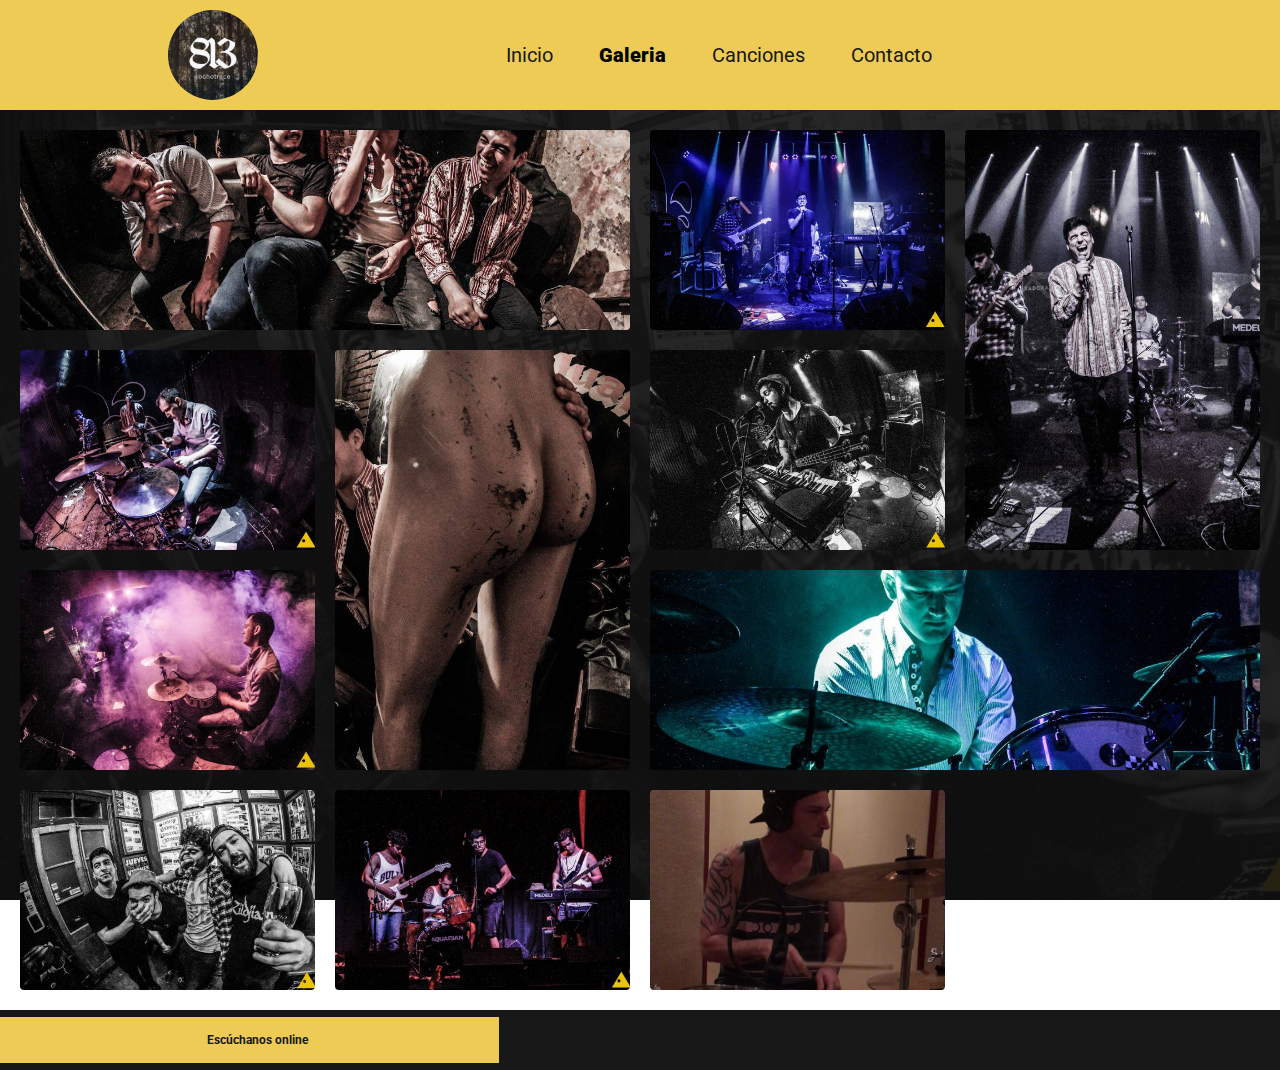
==== gallery.html @ 2112e296 "Update gallery.html" ====
<!DOCTYPE html>
<html lang="es">
<head>
    <meta charset="UTF-8">
    <meta http-equiv="X-UA-Compatible" content="IE=edge">
    <meta name="viewport" content="width=device-width, initial-scale=1.0">
    <link rel="icon" href="images/Logo.jpg">
    <link rel="stylesheet" href="css/styleGallery.css">
    <link rel="stylesheet" href="css/galleryQueries.css">
    <link rel="stylesheet" href="https://use.fontawesome.com/releases/v5.15.4/css/all.css" integrity="sha384-DyZ88mC6Up2uqS4h/KRgHuoeGwBcD4Ng9SiP4dIRy0EXTlnuz47vAwmeGwVChigm" crossorigin="anonymous">
    <title>-813-</title>
</head>
<body>
    <header>
        <nav class="navbar">
            <img src="images/Logo.jpg" class="logo" alt="813 Logo">
            <ul class="menu" id="menu">
                <li><a href="index.html">Inicio</a></li>
                <li style="font-weight: 900;">Galeria</li>
                <li><a href="#">Canciones</a></li>
                <li><a href="#">Contacto</a></li>
            </ul>
            <div class="menubar" id="menubar">
                <i class="fas fa-bars"></i>
            </div>
        </nav>
    </header>

    <main class="galleryContainer">
        <div class="gridItem wide" style="background-image: url(images/gallery/image1.jpg);"></div>
        <div class="gridItem" style="background-image: url(images/gallery/image2.jpg);"></div>
        <div class="gridItem tall" style="background-image: url(images/gallery/image3.jpg);"></div>
        <div class="gridItem" style="background-image: url(images/gallery/image4.jpg);"></div>
        <div class="gridItem tall" style="background-image: url(images/gallery/image5.jpg);"></div>
        <div class="gridItem" style="background-image: url(images/gallery/image6.jpg);"></div>
        <div class="gridItem wide" style="background-image: url(images/gallery/image7.jpg);"></div>
        <div class="gridItem" style="background-image: url(images/gallery/image8.jpg);"></div>
        <div class="gridItem l" style="background-image: url(images/gallery/image9.jpg);"></div>
        <div class="gridItem" style="background-image: url(images/gallery/image10.jpg);"></div>
        <div class="gridItem" style="background-image: linear-gradient(rgba(16, 16, 16, .1), rgba(16, 16, 16, .1)), url(images/gallery/image11.jpg);"></div>
    </main>

    <footer class="footer">
        <a href="player.html"><div class="listenOnline">
            <i class="fas fa-headphones"></i>
            <h2>Escúchanos online</h2>
        </div></a>
        <div class="followMe">
            <h2>Seguinos</h2>
        </div>
        <div class="socialNetwork">
            <a href="https://www.facebook.com/elochotrece" target="_blank"><i class="fab fa-facebook-f"></i></a>
            <a href="https://www.instagram.com/ocho.trece" target="_blank"><i class="fab fa-instagram"></i></a>
            <i class="fab fa-whatsapp"></i>
        </div>
    </footer>

    <script src="scripts/scripts.js"></script>
</body>
</html>
---- css/styleGallery.css ----
@import url('https://fonts.googleapis.com/css2?family=Montserrat:wght@100;200;300;400;500;600;800&family=Roboto:wght@100;300;400;500;700;900&display=swap');


* {
    margin: 0;
    padding: 0;
    box-sizing: border-box;
}

body {
    font-family: 'Roboto', sans-serif;
}

.navbar {
    background-color: #EDCB54;
    font-size: 20px;
    display: grid;
    grid-template-columns: repeat(8, 1fr);
    align-items: center;
    padding: 10px;
}

.navbar .logo{
    width: 90px;
    height: 90px;
    border-radius: 50%;
    grid-column: 2 / 3;
}

.navbar .menu{
    grid-column: 4 / 7;
    display: flex;
    justify-content: space-around;
}

.navbar .menu li{
    list-style: none;
}

.navbar .menu a{
    text-decoration: none;
    color: #181818;
    cursor: pointer;
}

.navbar .menu a:hover{
    text-decoration: overline 3px rgba(18, 18, 18, 0.7);

}

.navbar .menubar{
    display: none;
}

/* Section main */



.gridItem {
    display: flex;
    align-items: center;
    justify-content: center;
  
    background-color: #03afff;
    border-radius: 4px;
    transition: transform 0.3s ease-in-out;
  
    background-size: cover;
    background-position: center;
    background-repeat: no-repeat;

    background-size: cover;
    background-attachment: local;
    background-position: center;
    background-repeat: no-repeat;
}
  
.gridItem:hover {
    filter: opacity(0.9);
    transform: scale(1.10);
}
  
.galleryContainer{
    background-image: linear-gradient(rgba(16, 16, 16, .9), rgba(16, 16, 16, .9)), url(../images/fondo.jpg);
    background-repeat: no-repeat;
    background-attachment: fixed;
    background-size: cover;
    display: grid;
    grid-template-columns: repeat(auto-fill, minmax(240px, 1fr));
    grid-auto-rows: minmax(200px, auto);
    gap: 20px;
    padding: 20px;
    grid-auto-flow: dense;

}

.wide{
          grid-column: span 2;
}
        
.tall{
            grid-row: span 2;
}

/* Section Footer */

.footer{
    display: grid;
    height: 60px;
    align-items: center;
    background-color: #181818;
    color: #FFF;
    grid-template-areas: "listenOnline followMe socialNetwork";
}

.footer .listenOnline{
    grid-area: listenOnline;
    display: flex;
    justify-content: center;
    padding: 16px;
    background-color: #EDCB54;
    color: #181818;
}

.footer a{
    text-decoration: none;
    color: inherit;
}

.footer .listenOnline .fas{
    font-size: 1.5em;
    margin-right: 15px;
}

.footer .followMe {
    grid-area: followMe;
    text-align: center;
    color: #EDCB54;
}

.footer .socialNetwork{
    display: flex;
    justify-content: space-between;
}

.footer .socialNetwork .fab{
    font-size: 2em;
    margin-right: 10px;
    cursor: pointer;
    color: #EDCB54;
}

.footer .socialNetwork .fa-facebook-f{
    color: blue;
}

.footer .socialNetwork .fa-instagram{
    color: fuchsia;
}

.footer .socialNetwork .fa-whatsapp{
    color: green;
}
---- css/galleryQueries.css ----
@media only screen and (max-width: 900px){
    
    .wide{
        grid-column: auto;
    }

    .tall{
        grid-column: auto;
    }

    .navbar {
        position: relative;
        padding: 10px;
    }
    
    .navbar .menubar {
        display: block;
        grid-column: 8 / 9;
        font-size: 2em;
        cursor: pointer;
    }
    
    .navbar .menu {
        position: absolute;
        width: 100%;
        height: 70vh;
        display: grid;
        align-items: center;
        background-color: #edcc54a1;
        margin-top: 25.5em;
        transition: all 1.3s;
        transform: translateX(277%);
        
    }
    
    .navbar .menu-toggle {
        display: grid;
        transform: translateX(76%);
        border-radius: 8px 0px 0px 8px;
    }
    
}

/* Main Footer */

.footer .listenOnline{
    font-size: 8px;
}

.footer .followMe{
    display: none;
}

.footer .socialNetwork{
    margin-left: 3em;
}
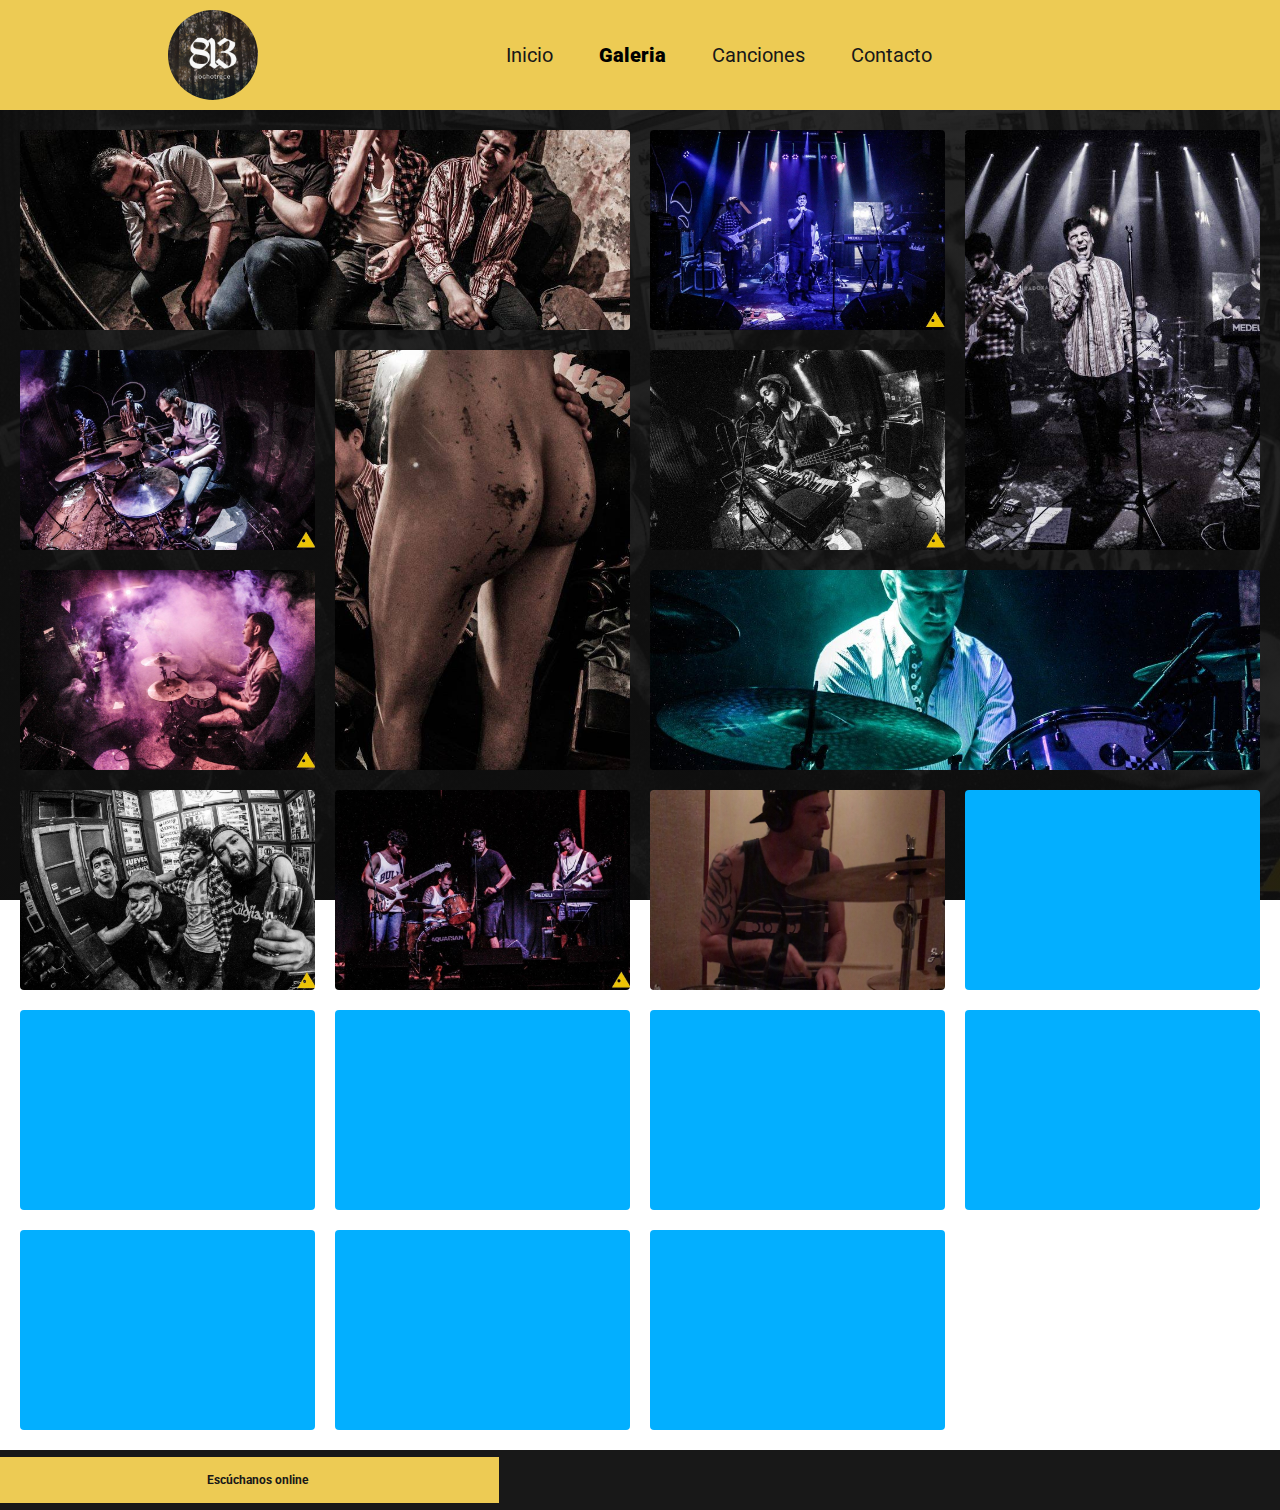
==== commit 9bef79c2: "Update gallery.html" ====
--- a/gallery.html
+++ b/gallery.html
@@ -38,6 +38,14 @@
         <div class="gridItem l" style="background-image: url(images/gallery/image9.jpg);"></div>
         <div class="gridItem" style="background-image: url(images/gallery/image10.jpg);"></div>
         <div class="gridItem" style="background-image: linear-gradient(rgba(16, 16, 16, .1), rgba(16, 16, 16, .1)), url(images/gallery/image11.jpg);"></div>
+        <div class="gridItem" style="background-image: url(images/gallery/image12.jpg);"></div>
+        <div class="gridItem" style="background-image: url(images/gallery/image13.jpg);"></div>
+        <div class="gridItem" style="background-image: url(images/gallery/image14.jpg);"></div>
+        <div class="gridItem" style="background-image: url(images/gallery/image15.jpg);"></div>
+        <div class="gridItem" style="background-image: url(images/gallery/image16.jpg);"></div>
+        <div class="gridItem" style="background-image: url(images/gallery/image17.jpg);"></div>
+        <div class="gridItem" style="background-image: url(images/gallery/image18.jpg);"></div>
+        <div class="gridItem" style="background-image: url(images/gallery/image19.jpg);"></div>
     </main>
 
     <footer class="footer">
--- a/css/galleryQueries.css
+++ b/css/galleryQueries.css
@@ -27,15 +27,19 @@
         display: grid;
         align-items: center;
         background-color: #edcc54a1;
-        margin-top: 25.5em;
+        top: 85%;
         transition: all 1.3s;
-        transform: translateX(277%);
+        right: -75%;
+        top: -500%;
+
+        /* transform: translateX(277%); */
         
     }
-    
+
     .navbar .menu-toggle {
         display: grid;
-        transform: translateX(76%);
+        top: 95%;
+        /* transform: translateX(76%); */
         border-radius: 8px 0px 0px 8px;
     }
     
@@ -53,4 +57,4 @@
 
 .footer .socialNetwork{
     margin-left: 3em;
-}+}
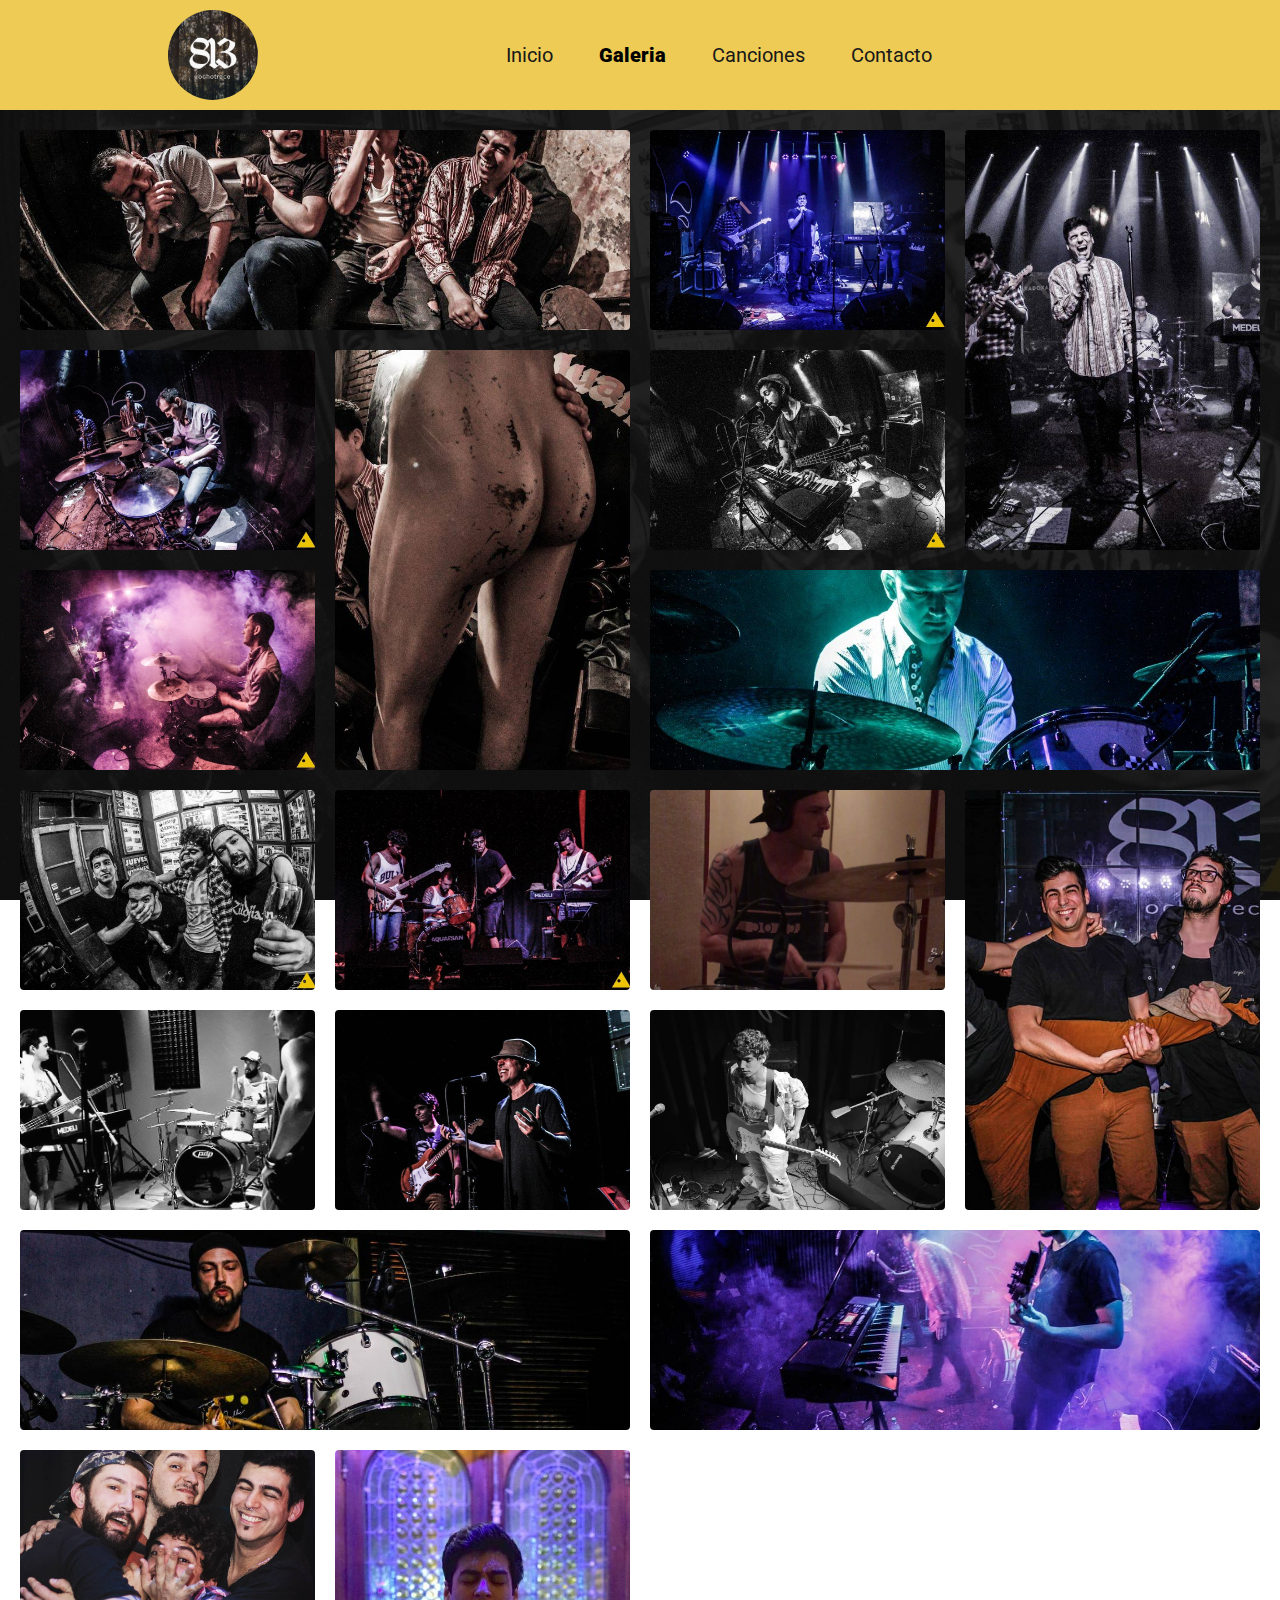
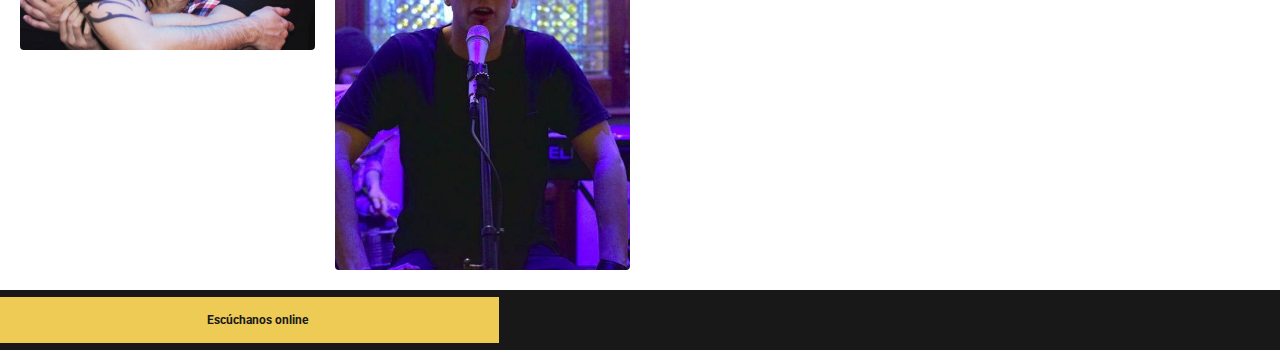
==== commit 6058d5fe: "Update gallery.html" ====
--- a/gallery.html
+++ b/gallery.html
@@ -38,14 +38,14 @@
         <div class="gridItem l" style="background-image: url(images/gallery/image9.jpg);"></div>
         <div class="gridItem" style="background-image: url(images/gallery/image10.jpg);"></div>
         <div class="gridItem" style="background-image: linear-gradient(rgba(16, 16, 16, .1), rgba(16, 16, 16, .1)), url(images/gallery/image11.jpg);"></div>
-        <div class="gridItem" style="background-image: url(images/gallery/image12.jpg);"></div>
+        <div class="gridItem tall" style="background-image: url(images/gallery/image12.jpg);"></div>
         <div class="gridItem" style="background-image: url(images/gallery/image13.jpg);"></div>
         <div class="gridItem" style="background-image: url(images/gallery/image14.jpg);"></div>
-        <div class="gridItem" style="background-image: url(images/gallery/image15.jpg);"></div>
+        <div class="gridItem wide" style="background-image: url(images/gallery/image15.jpg);"></div>
         <div class="gridItem" style="background-image: url(images/gallery/image16.jpg);"></div>
-        <div class="gridItem" style="background-image: url(images/gallery/image17.jpg);"></div>
+        <div class="gridItem wide" style="background-image: url(images/gallery/image17.jpg);"></div>
         <div class="gridItem" style="background-image: url(images/gallery/image18.jpg);"></div>
-        <div class="gridItem" style="background-image: url(images/gallery/image19.jpg);"></div>
+        <div class="gridItem tall" style="background-image: url(images/gallery/image19.jpg);"></div>
     </main>
 
     <footer class="footer">
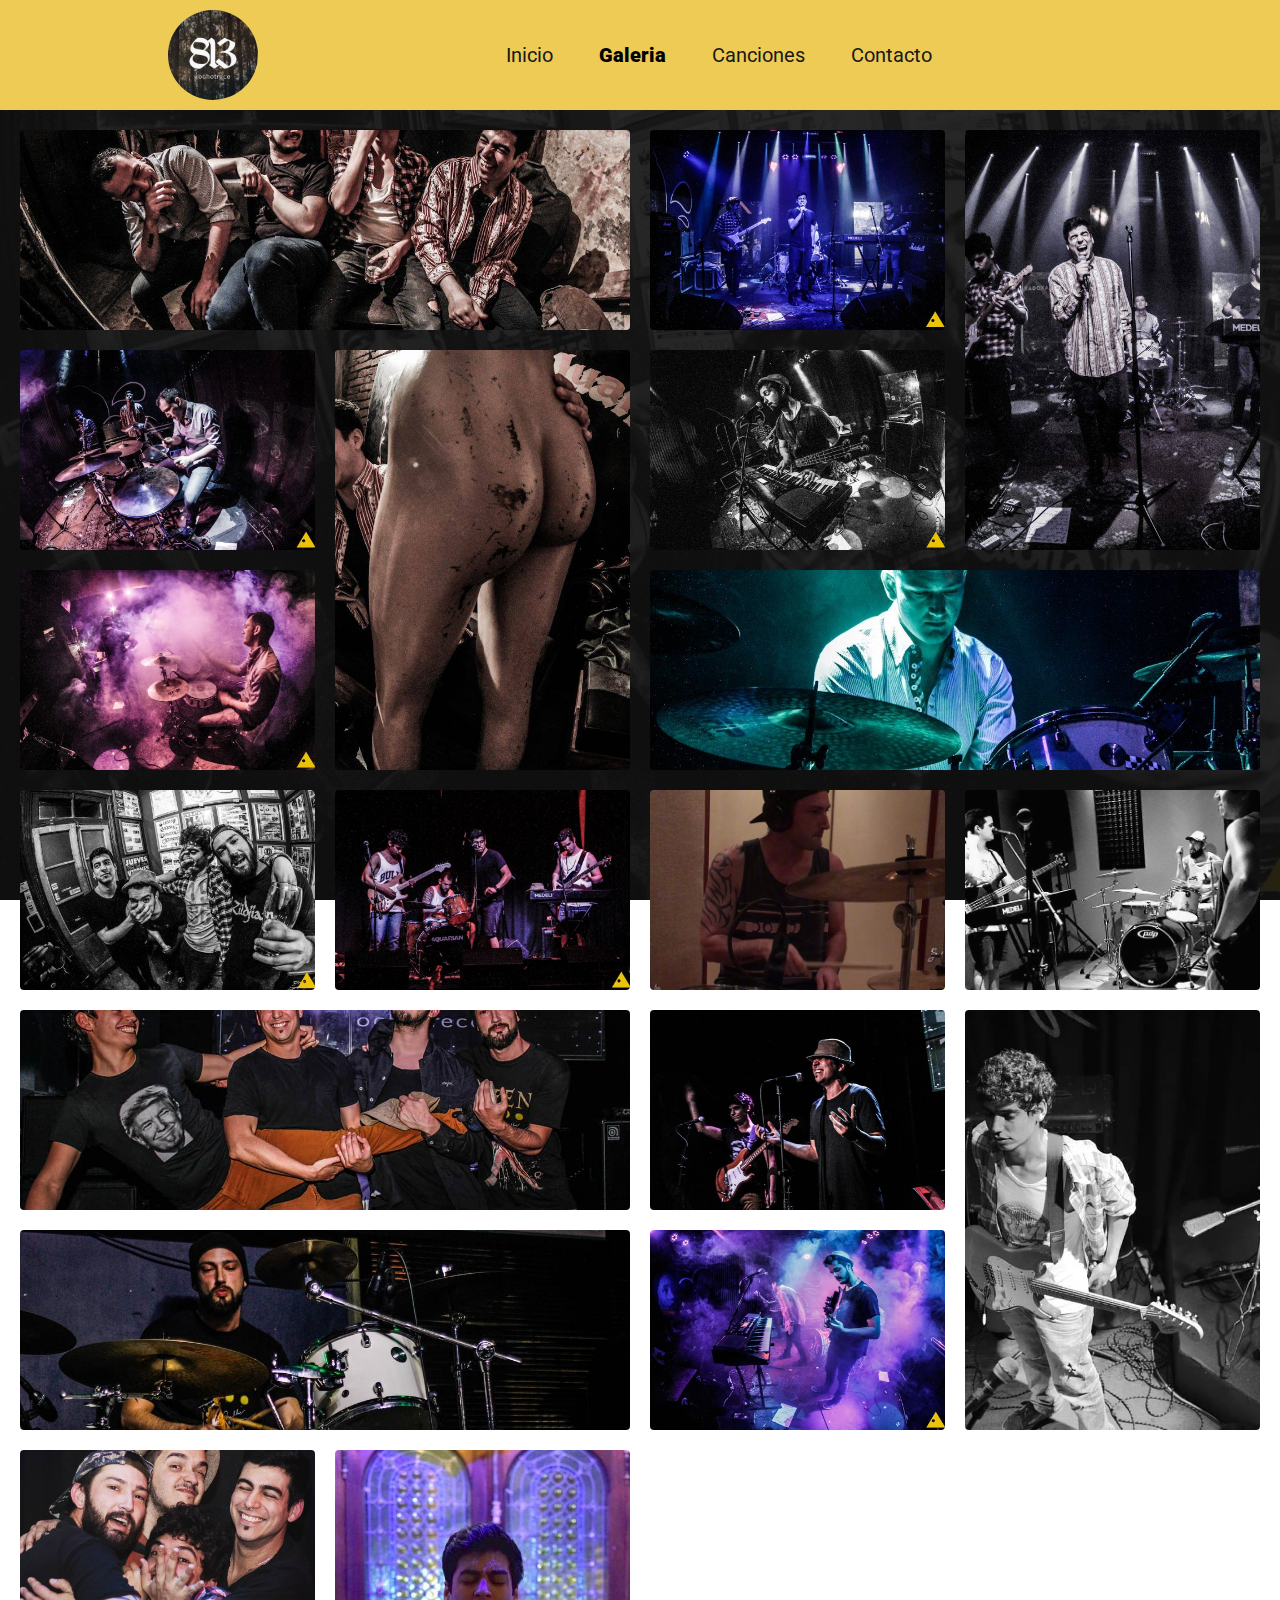
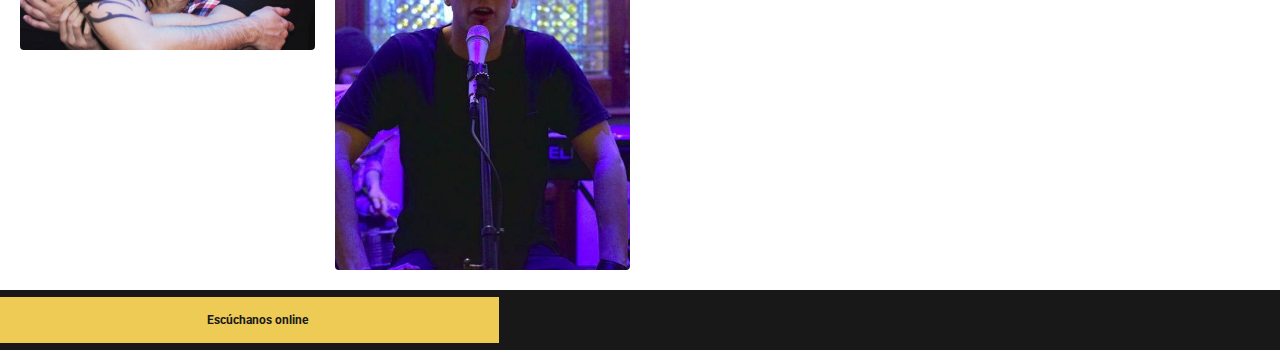
==== commit c0e4a9c7: "Update gallery.html" ====
--- a/gallery.html
+++ b/gallery.html
@@ -38,12 +38,12 @@
         <div class="gridItem l" style="background-image: url(images/gallery/image9.jpg);"></div>
         <div class="gridItem" style="background-image: url(images/gallery/image10.jpg);"></div>
         <div class="gridItem" style="background-image: linear-gradient(rgba(16, 16, 16, .1), rgba(16, 16, 16, .1)), url(images/gallery/image11.jpg);"></div>
-        <div class="gridItem tall" style="background-image: url(images/gallery/image12.jpg);"></div>
+        <div class="gridItem wide" style="background-image: url(images/gallery/image12.jpg);"></div>
         <div class="gridItem" style="background-image: url(images/gallery/image13.jpg);"></div>
         <div class="gridItem" style="background-image: url(images/gallery/image14.jpg);"></div>
         <div class="gridItem wide" style="background-image: url(images/gallery/image15.jpg);"></div>
-        <div class="gridItem" style="background-image: url(images/gallery/image16.jpg);"></div>
-        <div class="gridItem wide" style="background-image: url(images/gallery/image17.jpg);"></div>
+        <div class="gridItem tall" style="background-image: url(images/gallery/image16.jpg);"></div>
+        <div class="gridItem" style="background-image: url(images/gallery/image17.jpg);"></div>
         <div class="gridItem" style="background-image: url(images/gallery/image18.jpg);"></div>
         <div class="gridItem tall" style="background-image: url(images/gallery/image19.jpg);"></div>
     </main>
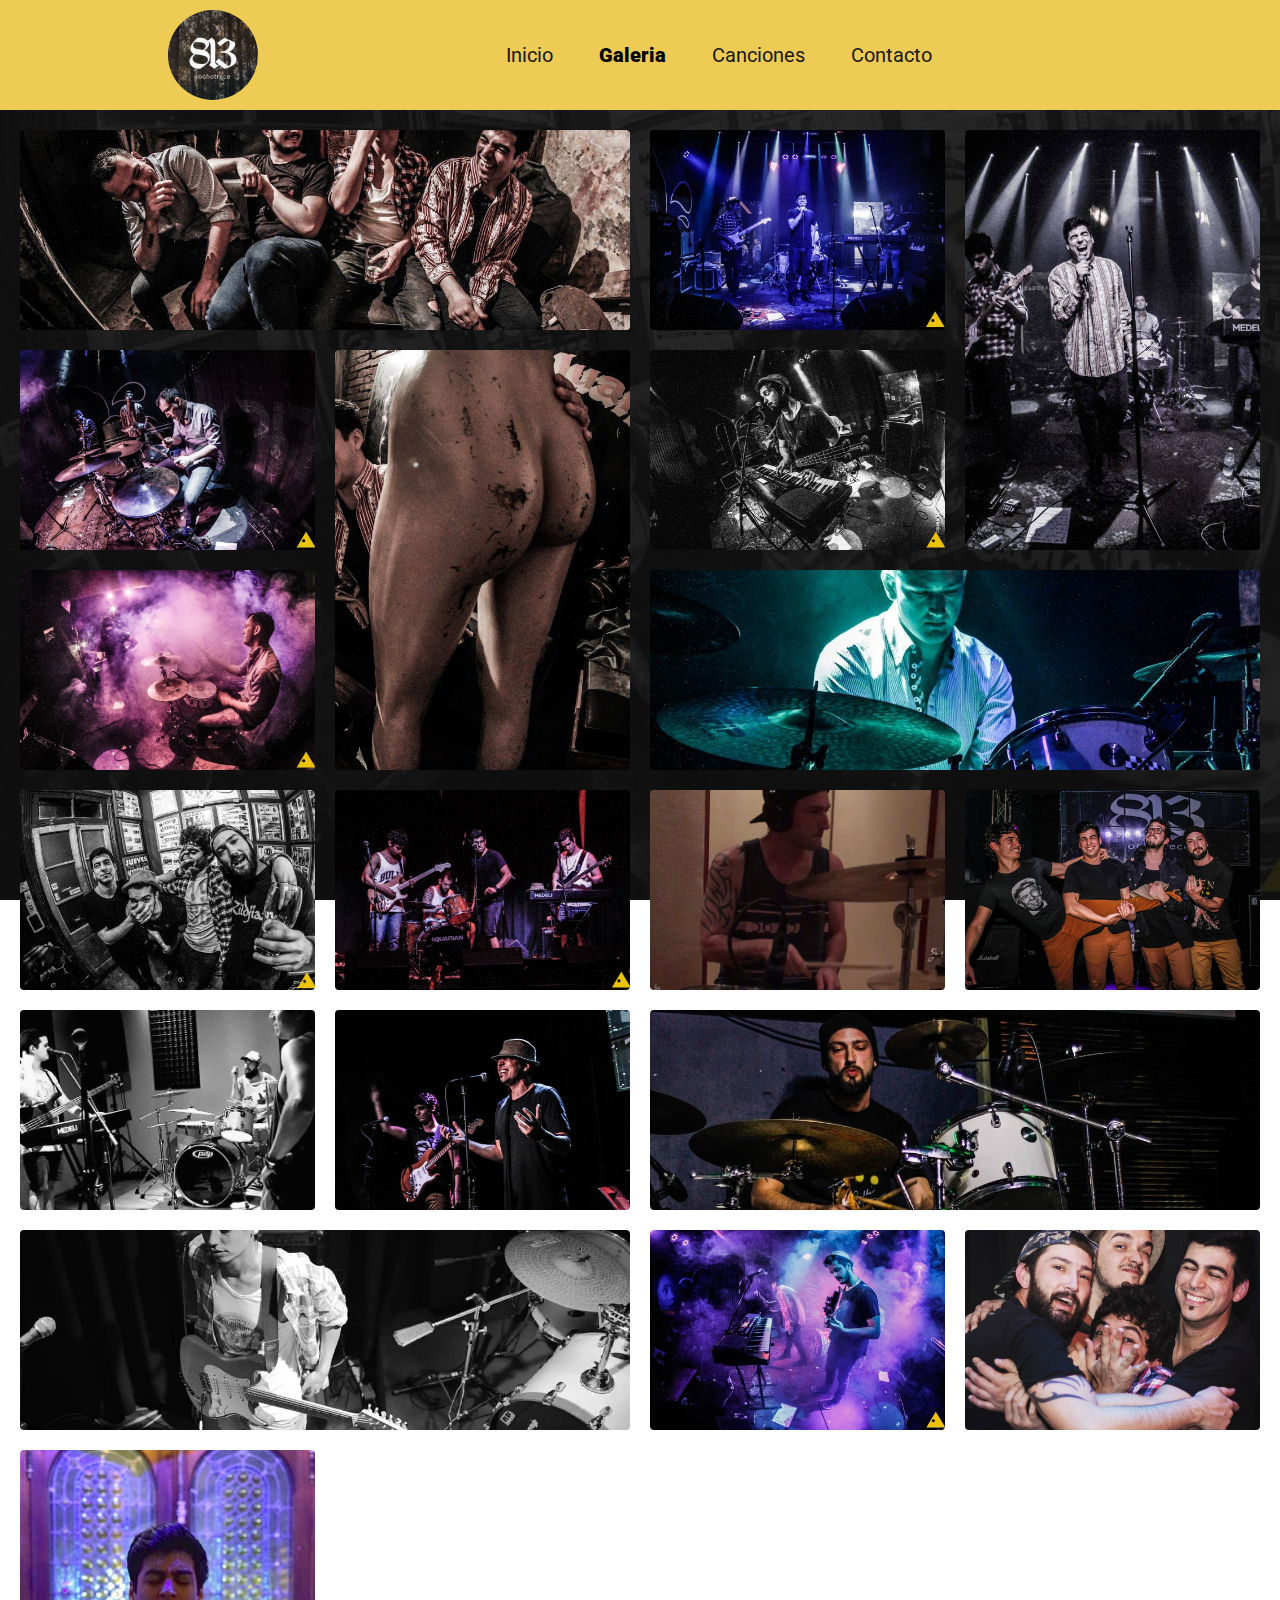
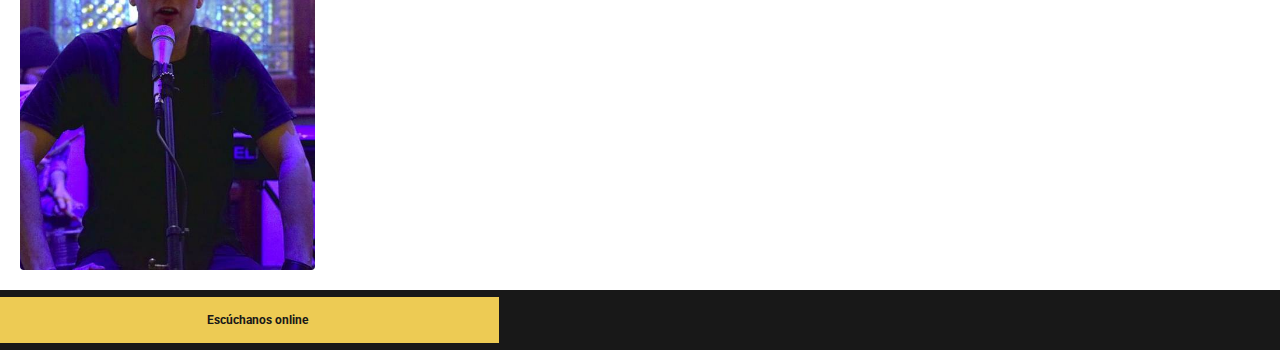
==== commit e79b5d34: "Update gallery.html" ====
--- a/gallery.html
+++ b/gallery.html
@@ -38,11 +38,11 @@
         <div class="gridItem l" style="background-image: url(images/gallery/image9.jpg);"></div>
         <div class="gridItem" style="background-image: url(images/gallery/image10.jpg);"></div>
         <div class="gridItem" style="background-image: linear-gradient(rgba(16, 16, 16, .1), rgba(16, 16, 16, .1)), url(images/gallery/image11.jpg);"></div>
-        <div class="gridItem wide" style="background-image: url(images/gallery/image12.jpg);"></div>
+        <div class="gridItem" style="background-image: url(images/gallery/image12.jpg);"></div>
         <div class="gridItem" style="background-image: url(images/gallery/image13.jpg);"></div>
         <div class="gridItem" style="background-image: url(images/gallery/image14.jpg);"></div>
         <div class="gridItem wide" style="background-image: url(images/gallery/image15.jpg);"></div>
-        <div class="gridItem tall" style="background-image: url(images/gallery/image16.jpg);"></div>
+        <div class="gridItem wide" style="background-image: url(images/gallery/image16.jpg);"></div>
         <div class="gridItem" style="background-image: url(images/gallery/image17.jpg);"></div>
         <div class="gridItem" style="background-image: url(images/gallery/image18.jpg);"></div>
         <div class="gridItem tall" style="background-image: url(images/gallery/image19.jpg);"></div>
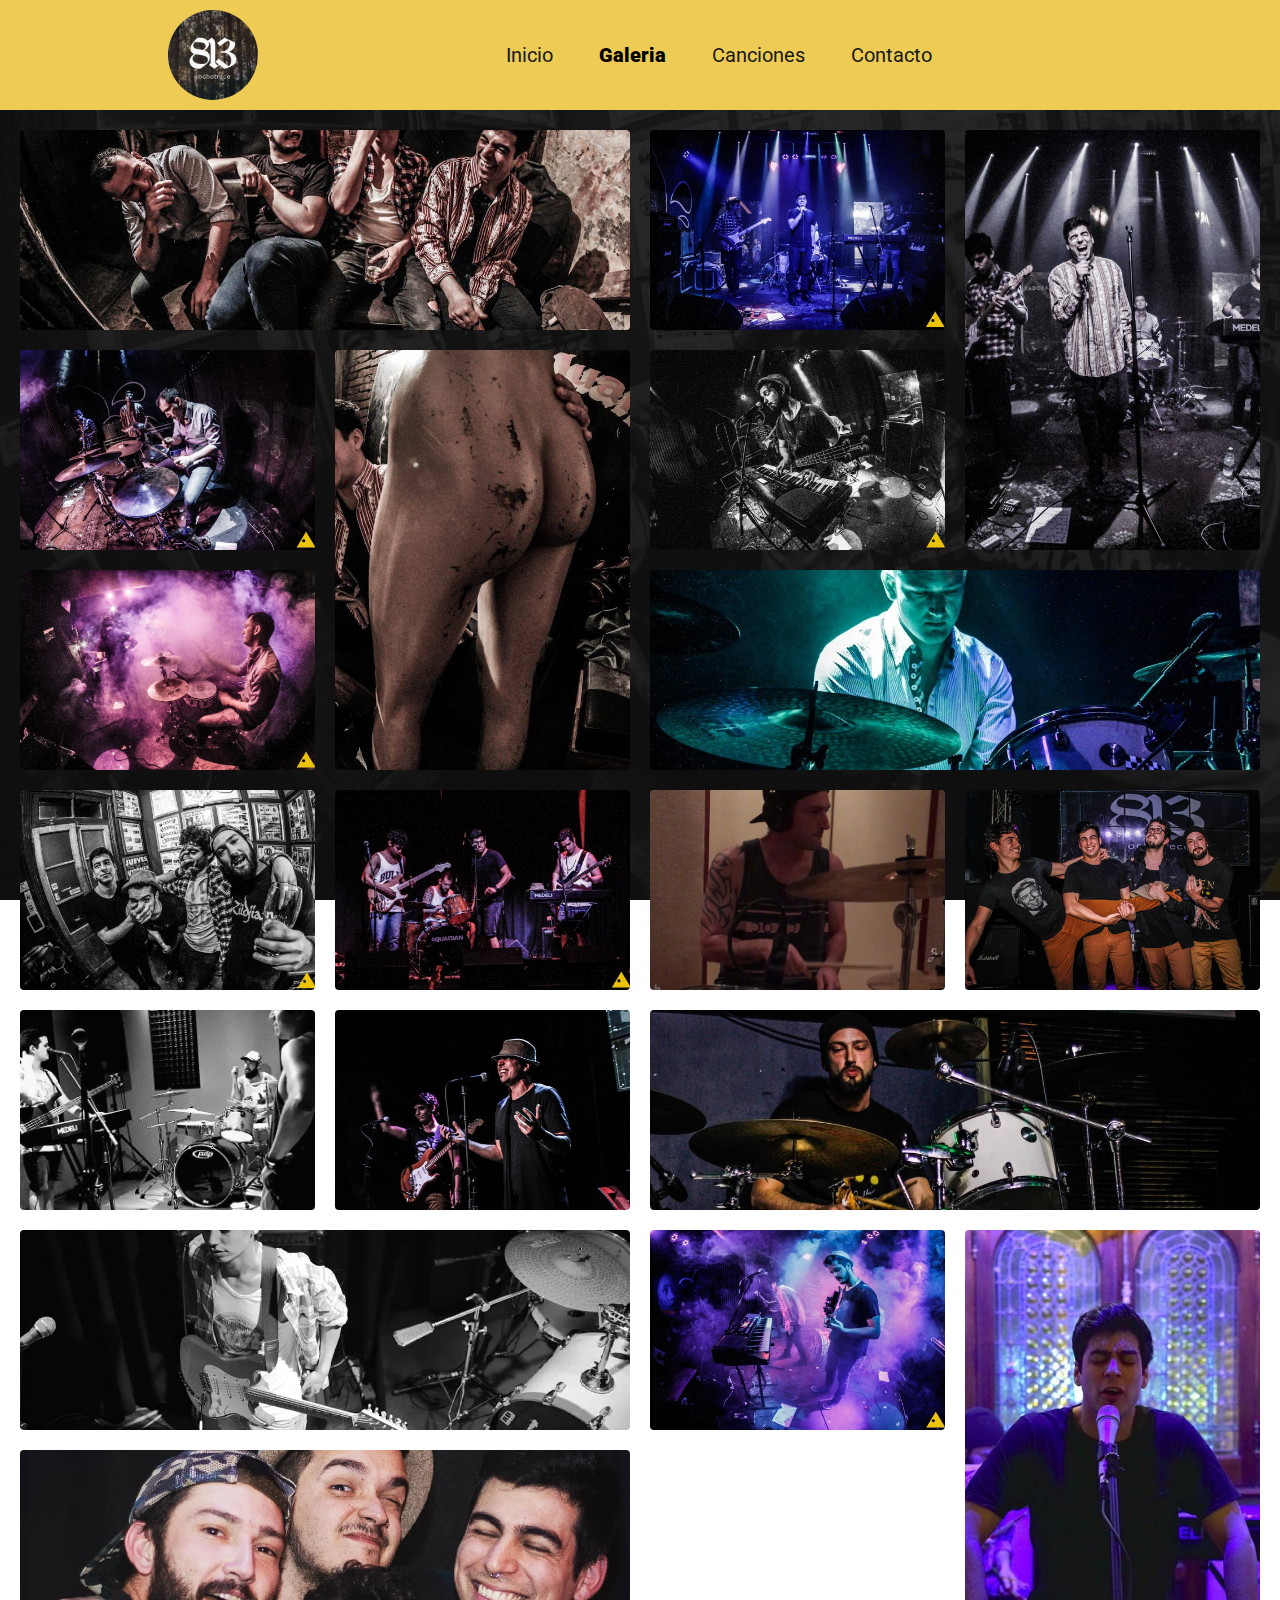
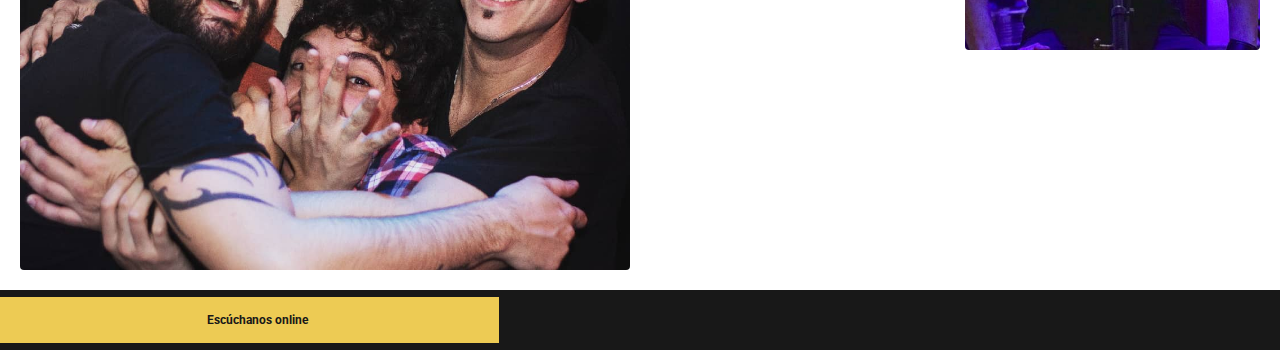
==== commit 7f1f3293: "Update gallery.html" ====
--- a/gallery.html
+++ b/gallery.html
@@ -44,7 +44,7 @@
         <div class="gridItem wide" style="background-image: url(images/gallery/image15.jpg);"></div>
         <div class="gridItem wide" style="background-image: url(images/gallery/image16.jpg);"></div>
         <div class="gridItem" style="background-image: url(images/gallery/image17.jpg);"></div>
-        <div class="gridItem" style="background-image: url(images/gallery/image18.jpg);"></div>
+        <div class="gridItem wide tall" style="background-image: url(images/gallery/image18.jpg);"></div>
         <div class="gridItem tall" style="background-image: url(images/gallery/image19.jpg);"></div>
     </main>
 
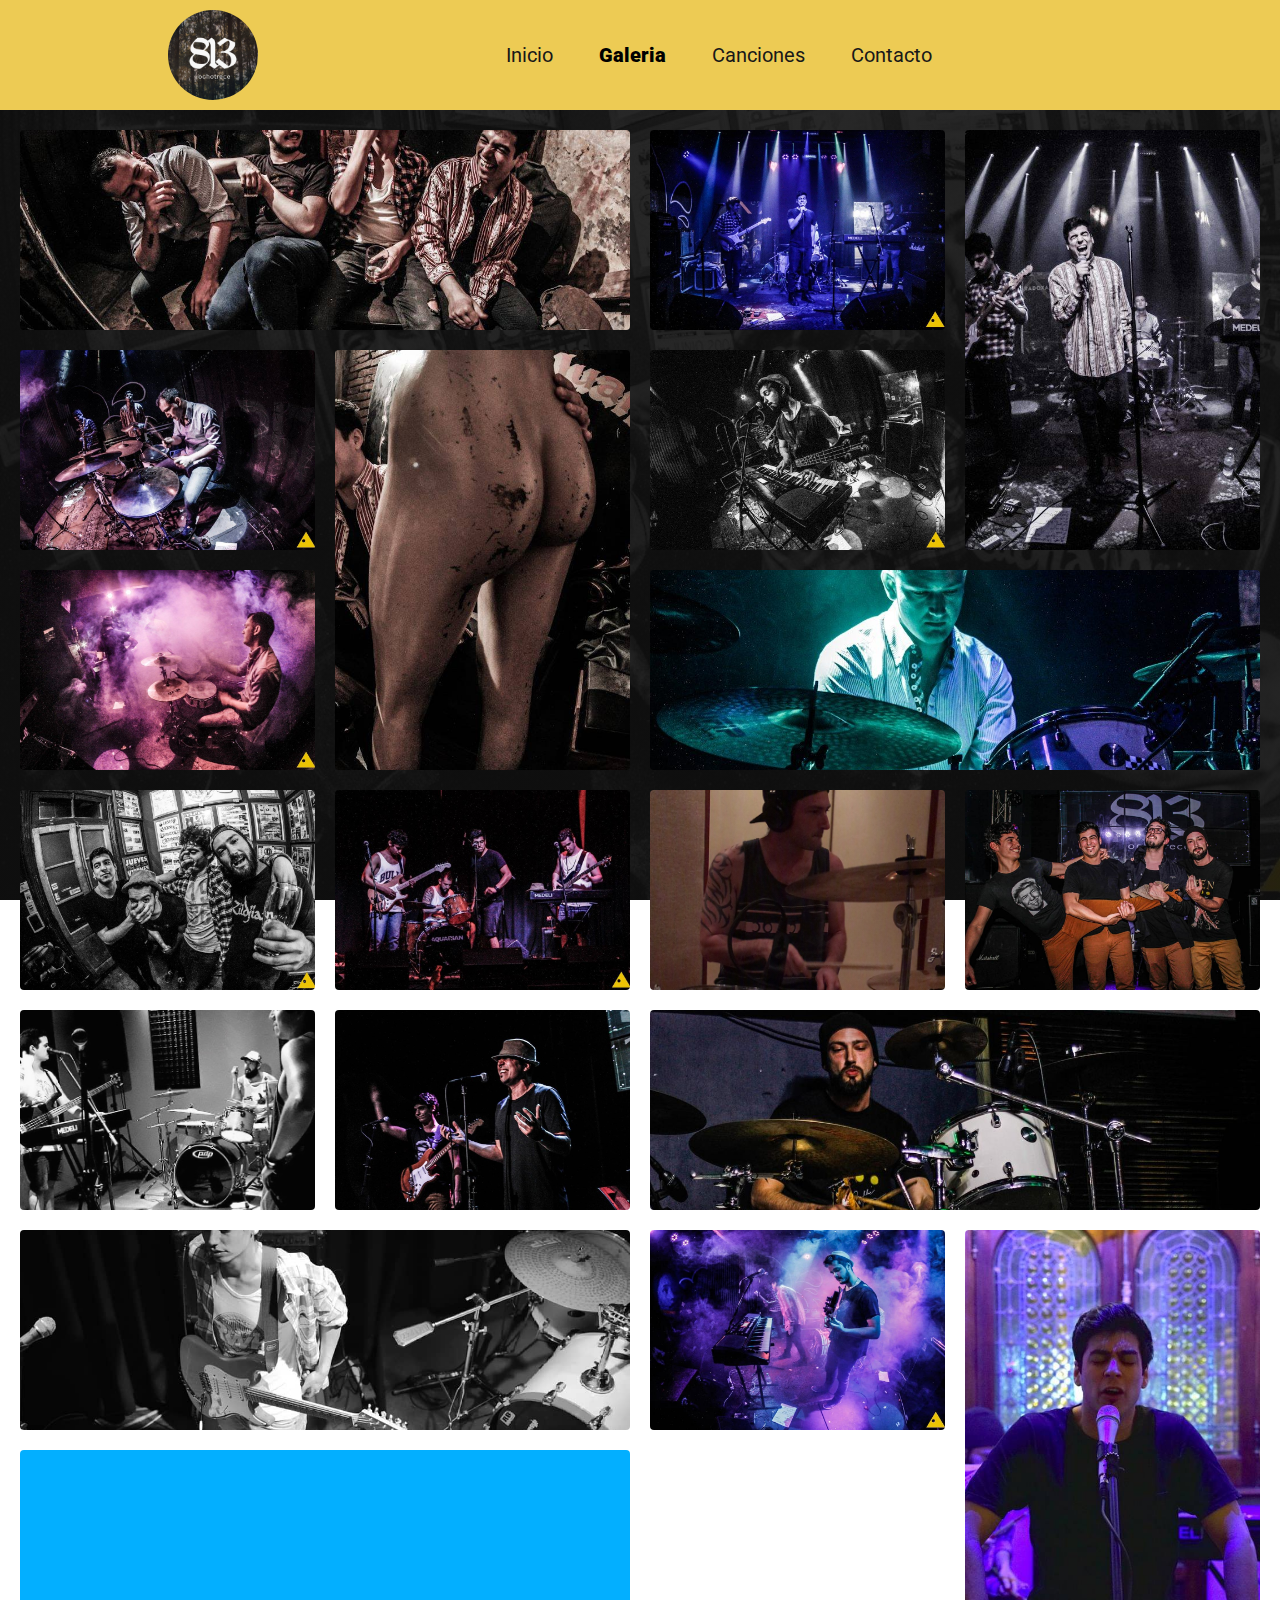
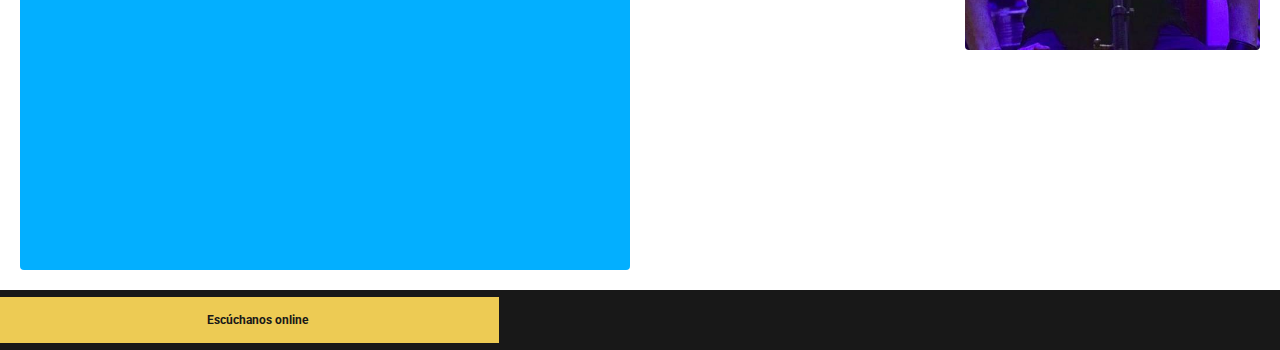
==== commit 149ce672: "Update gallery.html" ====
--- a/gallery.html
+++ b/gallery.html
@@ -44,7 +44,7 @@
         <div class="gridItem wide" style="background-image: url(images/gallery/image15.jpg);"></div>
         <div class="gridItem wide" style="background-image: url(images/gallery/image16.jpg);"></div>
         <div class="gridItem" style="background-image: url(images/gallery/image17.jpg);"></div>
-        <div class="gridItem wide tall" style="background-image: url(images/gallery/image18.jpg);"></div>
+        <div class="gridItem wide tall" style="background-image: url(images/gallery/image18.jpg); background-attachment: fixed;"></div>
         <div class="gridItem tall" style="background-image: url(images/gallery/image19.jpg);"></div>
     </main>
 
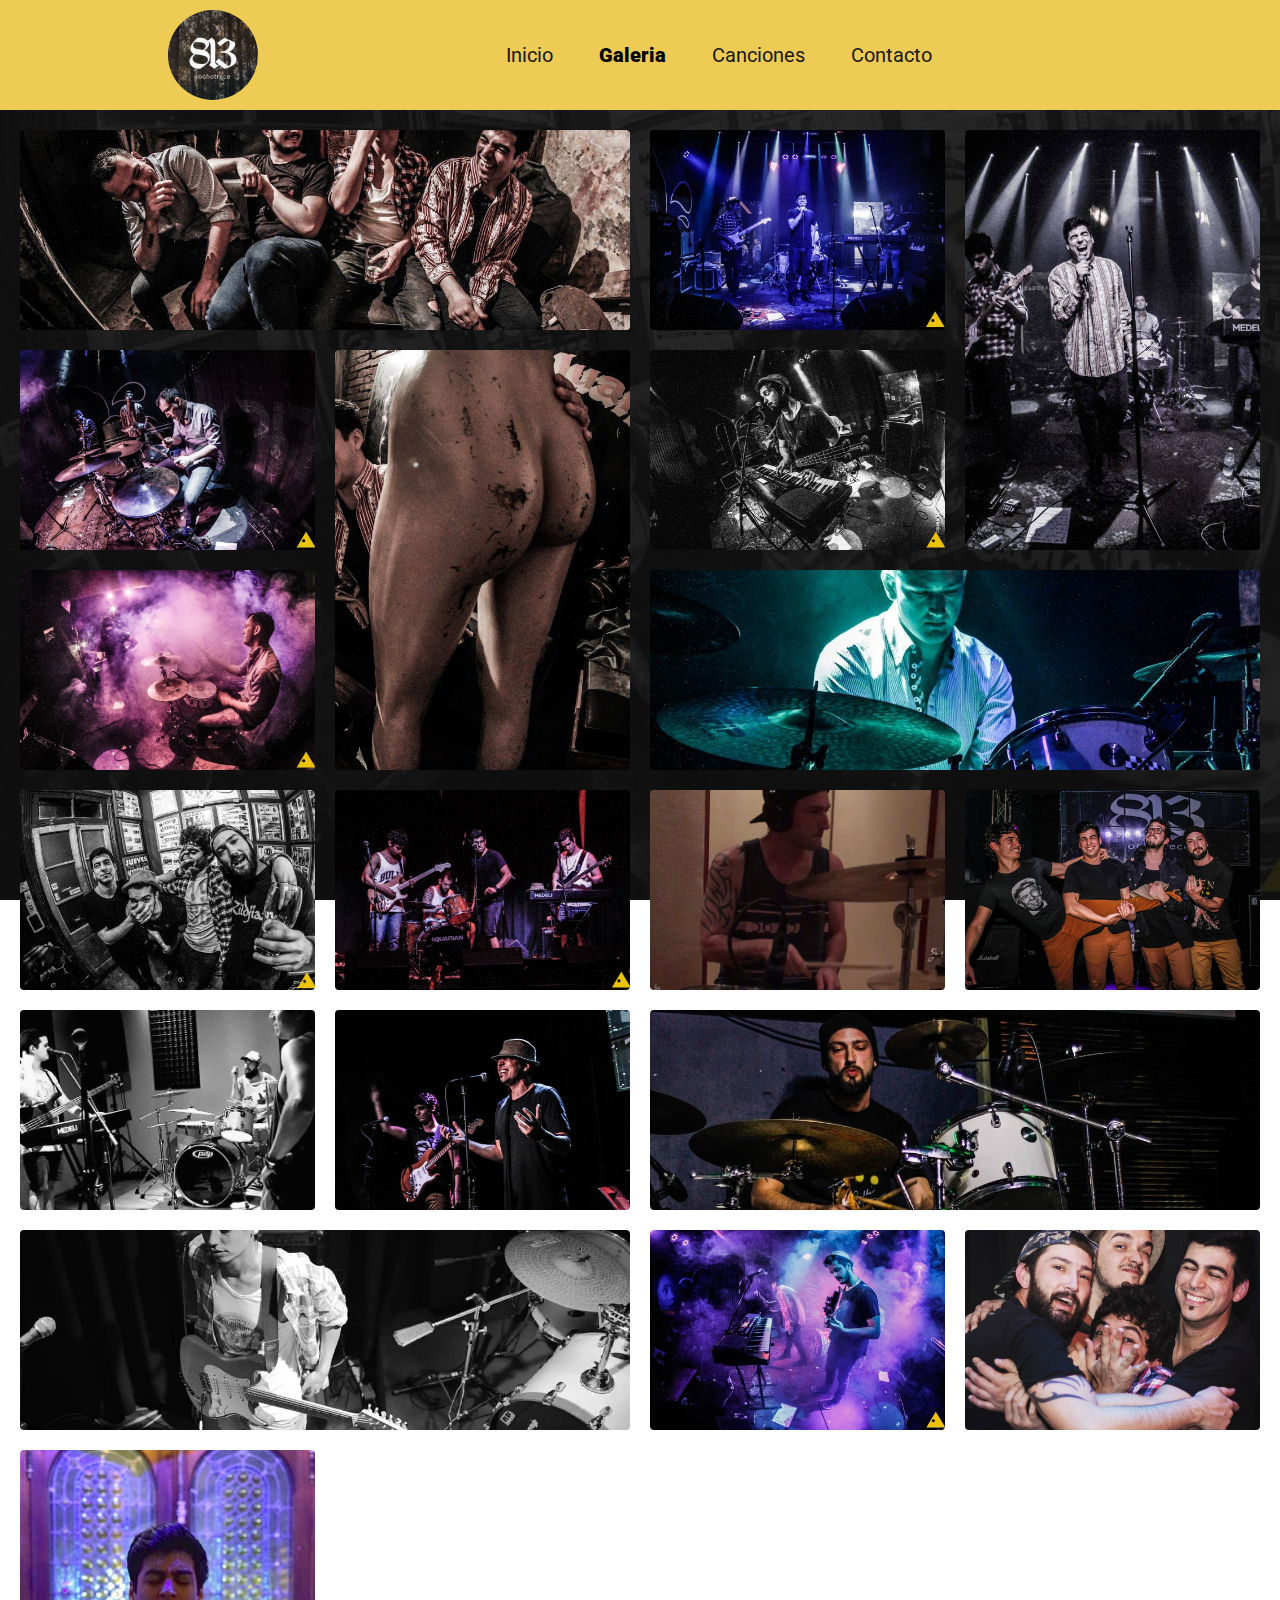
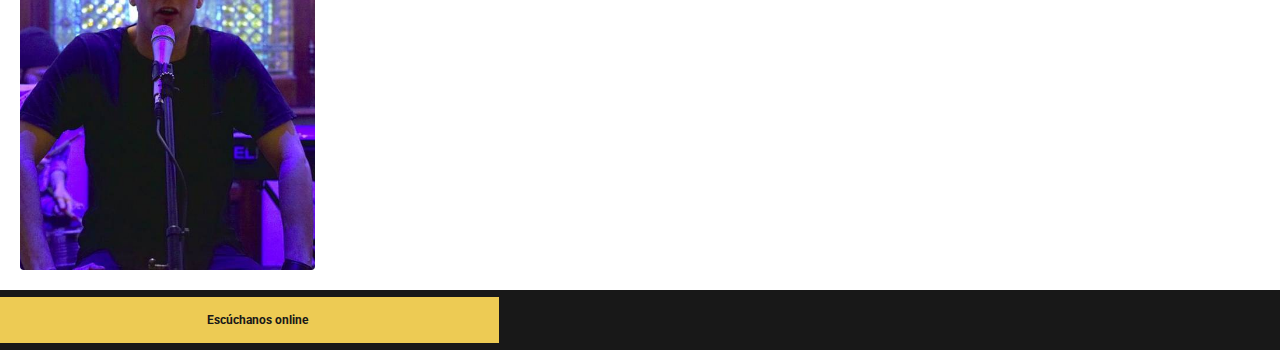
==== commit fcf1b2bb: "Update gallery.html" ====
--- a/gallery.html
+++ b/gallery.html
@@ -44,7 +44,7 @@
         <div class="gridItem wide" style="background-image: url(images/gallery/image15.jpg);"></div>
         <div class="gridItem wide" style="background-image: url(images/gallery/image16.jpg);"></div>
         <div class="gridItem" style="background-image: url(images/gallery/image17.jpg);"></div>
-        <div class="gridItem wide tall" style="background-image: url(images/gallery/image18.jpg); background-attachment: fixed;"></div>
+        <div class="gridItem" style="background-image: url(images/gallery/image18.jpg);"></div>
         <div class="gridItem tall" style="background-image: url(images/gallery/image19.jpg);"></div>
     </main>
 
